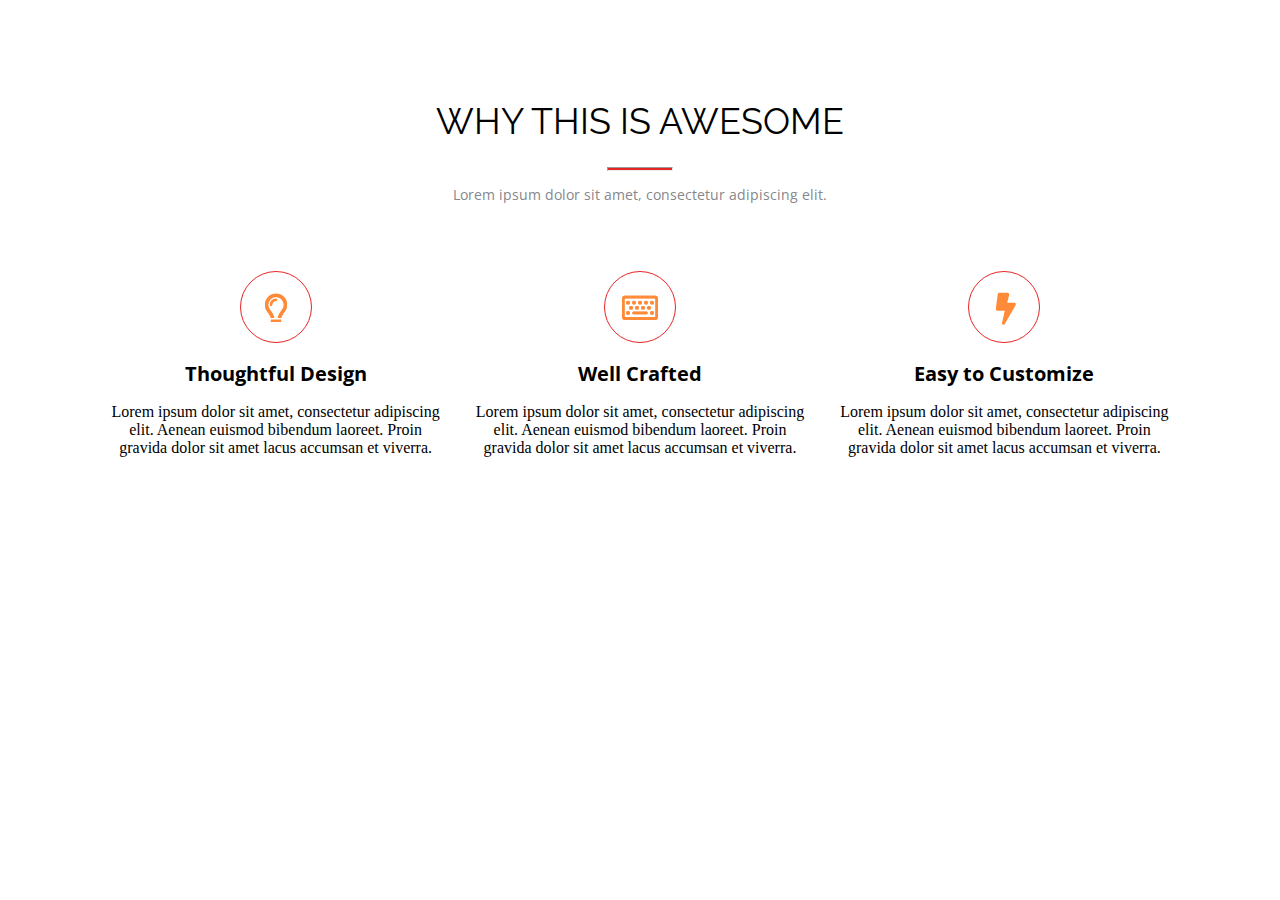
==== Lesson2/index.html @ 2d41712b "Add files via upload" ====
<!DOCTYPE html>
<html lang="en">
<head>
    <meta charset="UTF-8">
    <link rel="stylesheet" href="../Lesson2/style/main.css">
    <link href="https://fonts.googleapis.com/css2?family=Raleway&display=swap" rel="stylesheet">
    <link href="https://fonts.googleapis.com/css2?family=Open+Sans&family=Raleway&display=swap" rel="stylesheet">
    <title>Axit1</title>
</head>
<body>
    <header>
        <h1 class="title">WHY THIS IS AWESOME</h1>
        <hr>
        <p class="content">Lorem ipsum dolor sit amet, consectetur adipiscing elit.</p>
    </header>

    <main>
        <div class="box">
            <div class="card">
                <div class="circle">
                    <img class="lamp" src="img/lamp.png" alt="lamp">
                </div>
                    <h2 class="subtitle">Thoughtful Design</h2>
                    <p>Lorem ipsum dolor sit amet, consectetur adipiscing <br>
                    elit. Aenean euismod bibendum laoreet. Proin <br> gravida  dolor sit amet lacus accumsan et viverra.</p>
                </div>


            <div class="center_card">
                <div class="circle">
                    <img class="keyboard" src="img/keyboard.png" alt="keyboard">
                </div>
                    <h2 class="subtitle">Well Crafted</h2>
                    <p>Lorem ipsum dolor sit amet, consectetur adipiscing <br>
                    elit. Aenean euismod bibendum laoreet. Proin <br> gravida  dolor sit amet lacus accumsan et viverra.</p>
            </div>


            <div class="card">
                <div class="circle">
                    <img class="lightning" src="img/lightning.png" alt="lightning">
                </div>
                    <h2 class="subtitle">Easy to Customize</h2>
                    <p>Lorem ipsum dolor sit amet, consectetur adipiscing <br>
                    elit. Aenean euismod bibendum laoreet. Proin <br> gravida  dolor sit amet lacus accumsan et viverra.</p>
            </div>
        </div> 
    </main>
</body>
</html>
---- Lesson2/style/main.css ----
body {
    margin: 0;
}

.title {
    margin-top: 100px;
    margin-bottom: 25px;
    text-align: center;
    font-family: "Raleway";
    font-style: normal;
    font-weight: normal;
    font-size: 36px;
}

hr {
    width: 64px;
    height: 2px;
    background-color: #E72424;  
}

.content {
    text-align: center;
    font-family: Open Sans;
    font-style: normal;
    font-weight: normal;
    font-size: 14px;
    line-height: 19px;
    color: #86878B;
}

.box {
    margin-top: 67px; 
    text-align: center;    
}

.card {
    display: inline-block;
    text-align: center;   
}

.circle {
    margin: auto;
    width: 70px;
    height: 70px;
    border: 1px solid #E72424;
    border-radius: 50%;   
}

.subtitle {
    font-family: "Open Sans";
    font-style: normal;
    font-style: normal;
    font-weight: bold;
    font-size: 20px;   
}

.center_card {
    text-align: center;
    display: inline-block;
    margin-left: 32px;
    margin-right: 32px;
}

.lamp {
    margin-top: 20px;
    margin-right: 20px;
    margin-bottom: 20px;
    margin-left: 20px;
}

.keyboard {
    margin-top: 22px;
    margin-right: 16px;  
    margin-bottom: 22px;
    margin-left: 15px;
}

.lightning {
    margin-top: 20px;
    margin-right: 20px; 
    margin-bottom: 20px;
    margin-left: 22px;  
}
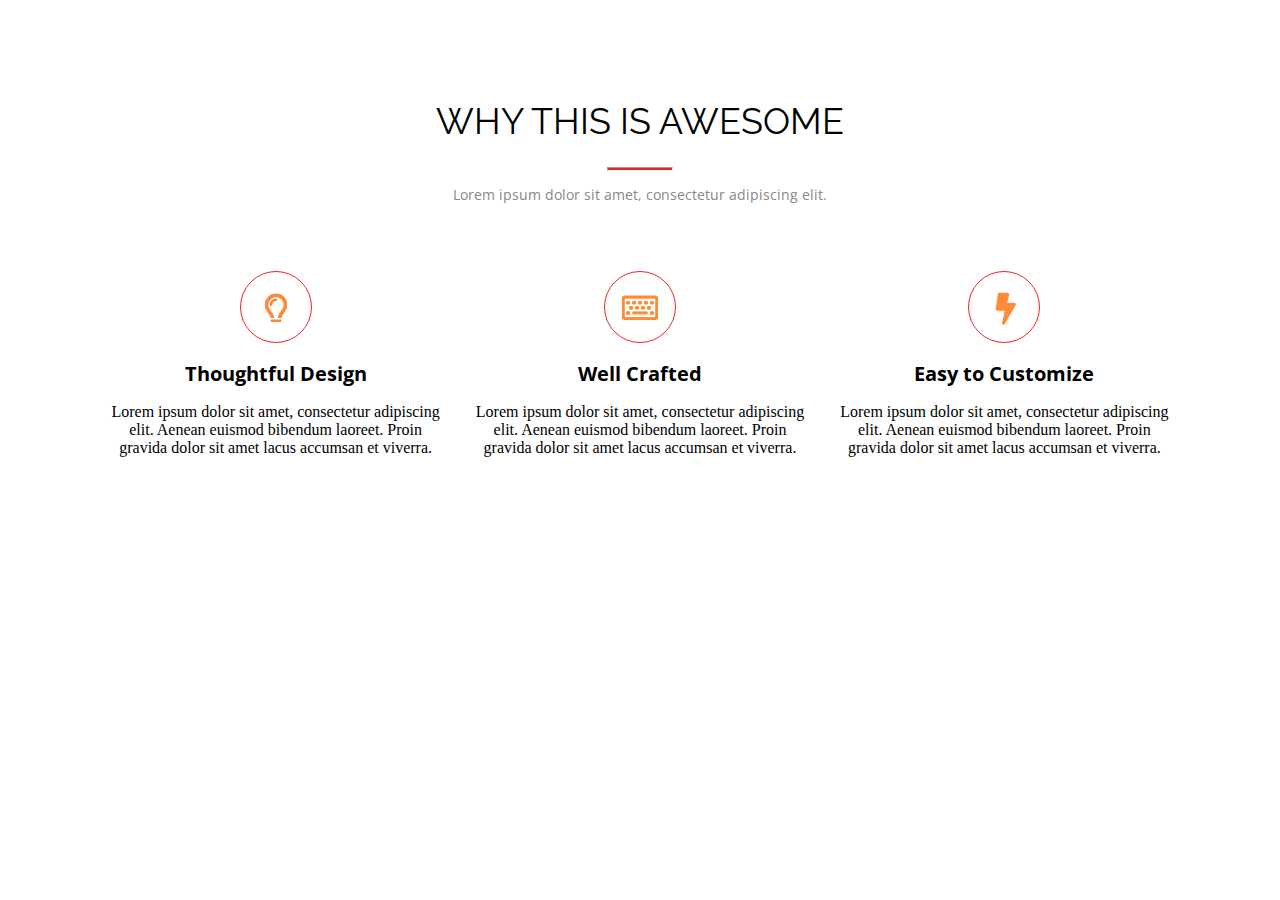
==== commit 35d5cffc: "Update index.html" ====
--- a/Lesson2/index.html
+++ b/Lesson2/index.html
@@ -2,7 +2,7 @@
 <html lang="en">
 <head>
     <meta charset="UTF-8">
-    <link rel="stylesheet" href="../Lesson2/style/main.css">
+    <link rel="stylesheet" href="style/main.css">
     <link href="https://fonts.googleapis.com/css2?family=Raleway&display=swap" rel="stylesheet">
     <link href="https://fonts.googleapis.com/css2?family=Open+Sans&family=Raleway&display=swap" rel="stylesheet">
     <title>Axit1</title>
@@ -48,4 +48,4 @@
     </main>
 </body>
 </html>
-    +    
